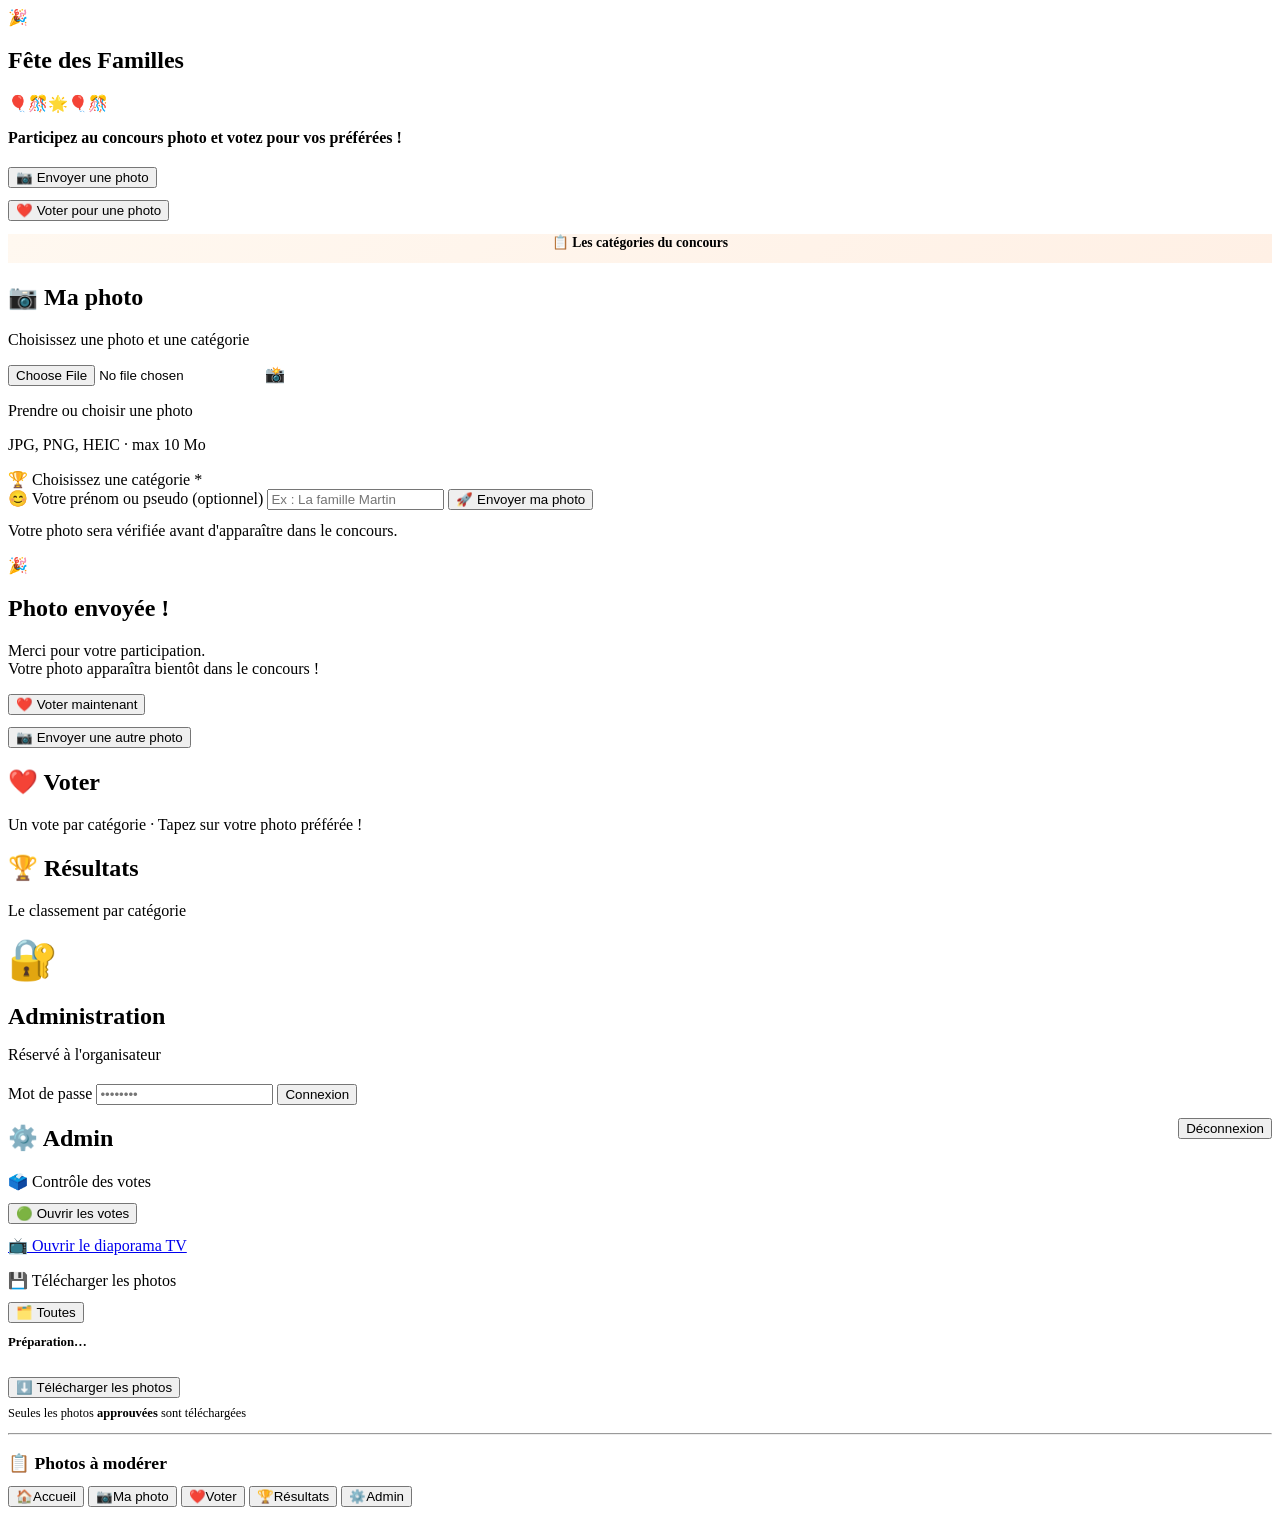
==== index.html @ cc70b384 "Add files via upload" ====
<!DOCTYPE html>
<html lang="fr">
<head>
  <meta charset="UTF-8">
  <meta name="viewport" content="width=device-width, initial-scale=1.0, maximum-scale=1.0">
  <meta name="theme-color" content="#E8452C">
  <meta name="apple-mobile-web-app-capable" content="yes">
  <title>Fête des Familles</title>
  <link rel="icon" href="data:image/svg+xml,<svg xmlns='http://www.w3.org/2000/svg' viewBox='0 0 100 100'><text y='.9em' font-size='90'>🎉</text></svg>">
  <link rel="stylesheet" href="css/style.css">
</head>
<body>
<div id="app">

  <!-- ══ ACCUEIL ══════════════════════════════ -->
  <section id="screen-home" class="screen active">
    <div class="event-header">
      <span class="event-logo-emoji" data-event-emoji>🎉</span>
      <h1 class="event-title" data-event-name>Fête des Familles</h1>
      <p class="event-subtitle" data-event-subtitle></p>
      <span class="confetti-row" aria-hidden="true">🎈🎊🌟🎈🎊</span>
    </div>

    <div class="card text-center">
      <p style="font-size:1rem;font-weight:600;color:var(--texte-doux);margin-bottom:1.25rem">
        Participez au concours photo et votez pour vos préférées !
      </p>
      <button class="btn btn-primary btn-icon" onclick="goToUpload()">
        <span class="btn-emoji">📷</span> Envoyer une photo
      </button>
      <div style="height:.75rem"></div>
      <button class="btn btn-secondary btn-icon" onclick="goToVote()">
        <span class="btn-emoji">❤️</span> Voter pour une photo
      </button>
    </div>

    <div class="card" style="background:linear-gradient(135deg,#fff8f0,#fff0e5)">
      <p style="font-size:.85rem;color:var(--texte-doux);font-weight:600;margin-bottom:.75rem;text-align:center">
        📋 Les catégories du concours
      </p>
      <div id="homeCategories" style="display:flex;flex-wrap:wrap;justify-content:center"></div>
    </div>
  </section>


  <!-- ══ ENVOI PHOTO ══════════════════════════ -->
  <section id="screen-upload" class="screen">
    <h2 class="section-title">📷 Ma photo</h2>
    <p class="section-sub">Choisissez une photo et une catégorie</p>

    <div class="upload-zone" id="uploadZone">
      <input type="file" id="photoInput" accept="image/*" capture="environment">
      <span class="upload-icon">📸</span>
      <p class="upload-title">Prendre ou choisir une photo</p>
      <p class="upload-hint">JPG, PNG, HEIC · max 10 Mo</p>
    </div>

    <div id="photoPreview"></div>

    <label class="input-label">🏆 Choisissez une catégorie *</label>
    <div class="categories-grid" id="categoriesGrid"></div>

    <label class="input-label" for="pseudoInput">😊 Votre prénom ou pseudo (optionnel)</label>
    <input type="text" id="pseudoInput" class="input-field"
           placeholder="Ex : La famille Martin" maxlength="30" autocomplete="off">

    <button class="btn btn-primary btn-icon" id="sendPhotoBtn">
      <span class="btn-emoji">🚀</span> Envoyer ma photo
    </button>
    <p class="text-doux text-center" style="margin-top:.75rem">
      Votre photo sera vérifiée avant d'apparaître dans le concours.
    </p>
  </section>


  <!-- ══ SUCCÈS ════════════════════════════════ -->
  <section id="screen-success" class="screen">
    <div class="success-wrapper">
      <div class="success-emoji">🎉</div>
      <h2 class="success-title">Photo envoyée !</h2>
      <p class="success-text">
        Merci pour votre participation.<br>
        Votre photo apparaîtra bientôt dans le concours !
      </p>
      <button class="btn btn-primary btn-icon" onclick="navigateTo('screen-vote')">
        <span class="btn-emoji">❤️</span> Voter maintenant
      </button>
      <div style="height:.75rem"></div>
      <button class="btn btn-secondary btn-icon" onclick="goToUpload()">
        <span class="btn-emoji">📷</span> Envoyer une autre photo
      </button>
    </div>
  </section>


  <!-- ══ VOTE ══════════════════════════════════ -->
  <section id="screen-vote" class="screen">
    <h2 class="section-title">❤️ Voter</h2>
    <p class="section-sub">Un vote par catégorie · Tapez sur votre photo préférée !</p>
    <div class="tabs-row" id="voteTabs"></div>
    <div class="photos-grid" id="photosGrid">
      <div style="grid-column:1/-1"><div class="loader"><div class="spinner"></div></div></div>
    </div>
  </section>


  <!-- ══ RÉSULTATS ══════════════════════════════ -->
  <section id="screen-results" class="screen">
    <h2 class="section-title">🏆 Résultats</h2>
    <p class="section-sub">Le classement par catégorie</p>
    <div class="tabs-row" id="resultsTabs"></div>
    <div id="podiumContainer">
      <div class="loader"><div class="spinner"></div></div>
    </div>
  </section>


  <!-- ══ ADMIN ══════════════════════════════════ -->
  <section id="screen-admin" class="screen">

    <!-- Connexion -->
    <div id="adminLoginBox" class="login-box">
      <div style="font-size:2.5rem;margin-bottom:.5rem">🔐</div>
      <h2 class="section-title" style="margin-bottom:.25rem">Administration</h2>
      <p class="text-doux" style="margin-bottom:1.25rem">Réservé à l'organisateur</p>
      <label class="input-label" for="adminPasswordInput">Mot de passe</label>
      <input type="password" id="adminPasswordInput" class="input-field"
             placeholder="••••••••"
             onkeydown="if(event.key==='Enter') handleAdminLogin()">
      <button class="btn btn-primary" onclick="handleAdminLogin()">Connexion</button>
    </div>

    <!-- Panel (caché jusqu'à connexion) -->
    <div id="adminPanel" class="hidden">
      <div style="display:flex;align-items:center;justify-content:space-between;margin-bottom:1.25rem">
        <h2 class="section-title" style="margin-bottom:0">⚙️ Admin</h2>
        <button class="btn btn-ghost" onclick="logoutAdmin()" style="width:auto">Déconnexion</button>
      </div>

      <!-- Stats -->
      <div id="adminStats" class="admin-stats-grid"></div>

      <!-- Contrôle votes -->
      <div class="card">
        <p class="input-label" style="margin-bottom:.75rem">🗳️ Contrôle des votes</p>
        <button class="btn btn-success" id="voteToggleBtn" onclick="toggleVotes()">
          🟢 Ouvrir les votes
        </button>
        <div style="height:.75rem"></div>
        <a href="pages/slideshow.html" target="_blank" class="btn btn-secondary btn-icon">
          <span class="btn-emoji">📺</span> Ouvrir le diaporama TV
        </a>
      </div>

      <!-- Téléchargement photos -->
      <div class="card">
        <p class="input-label" style="margin-bottom:.75rem">💾 Télécharger les photos</p>

        <!-- Sélecteur catégorie -->
        <div style="display:flex;gap:.5rem;flex-wrap:wrap;margin-bottom:.75rem" id="downloadCatBtns">
          <button class="tab-btn active" data-dlcat="all" onclick="selectDownloadCat('all', this)">
            🗂️ Toutes
          </button>
          <!-- Les boutons par catégorie sont injectés par JS -->
        </div>

        <!-- Barre de progression (cachée par défaut) -->
        <div id="downloadProgress" class="hidden" style="margin-bottom:.75rem">
          <div style="display:flex;justify-content:space-between;font-size:.8rem;font-weight:700;color:var(--texte-doux);margin-bottom:.4rem">
            <span id="downloadProgressLabel">Préparation…</span>
            <span id="downloadProgressCount"></span>
          </div>
          <div style="background:var(--bordure);border-radius:50px;height:8px;overflow:hidden">
            <div id="downloadProgressBar"
                 style="height:100%;width:0%;background:linear-gradient(to right,var(--rouge),var(--orange));border-radius:50px;transition:width .3s ease"></div>
          </div>
        </div>

        <button class="btn btn-primary btn-icon" id="downloadBtn" onclick="downloadPhotos()">
          <span class="btn-emoji">⬇️</span> Télécharger les photos
        </button>
        <p class="text-doux text-center" style="margin-top:.5rem;font-size:.78rem">
          Seules les photos <strong>approuvées</strong> sont téléchargées
        </p>
      </div>

      <hr class="divider">

      <h3 style="font-family:var(--font-titre);font-size:1.1rem;font-weight:700;margin-bottom:.75rem">
        📋 Photos à modérer
      </h3>
      <div id="adminPhotoList"></div>
    </div>

  </section>

</div><!-- #app -->

<!-- Navigation basse -->
<nav class="bottom-nav" role="navigation" aria-label="Navigation">
  <button class="nav-item active" data-screen="screen-home"    onclick="navigateTo('screen-home')">
    <span class="nav-emoji">🏠</span><span class="nav-label">Accueil</span>
  </button>
  <button class="nav-item" data-screen="screen-upload"         onclick="navigateTo('screen-upload')">
    <span class="nav-emoji">📷</span><span class="nav-label">Ma photo</span>
  </button>
  <button class="nav-item" data-screen="screen-vote"           onclick="navigateTo('screen-vote')">
    <span class="nav-emoji">❤️</span><span class="nav-label">Voter</span>
  </button>
  <button class="nav-item" data-screen="screen-results"        onclick="navigateTo('screen-results')">
    <span class="nav-emoji">🏆</span><span class="nav-label">Résultats</span>
  </button>
  <button class="nav-item" data-screen="screen-admin"          onclick="navigateTo('screen-admin')">
    <span class="nav-emoji">⚙️</span><span class="nav-label">Admin</span>
  </button>
</nav>

<div id="toast" class="toast" role="alert" aria-live="polite"></div>

<!-- Scripts — ordre important -->
<script src="js/config.js"></script>
<script src="js/utils.js"></script>
<script src="js/api.js"></script>
<script src="js/upload.js"></script>
<script src="js/vote.js"></script>
<script src="js/results.js"></script>
<script src="js/admin.js"></script>
<script src="js/app.js"></script>
</body>
</html>
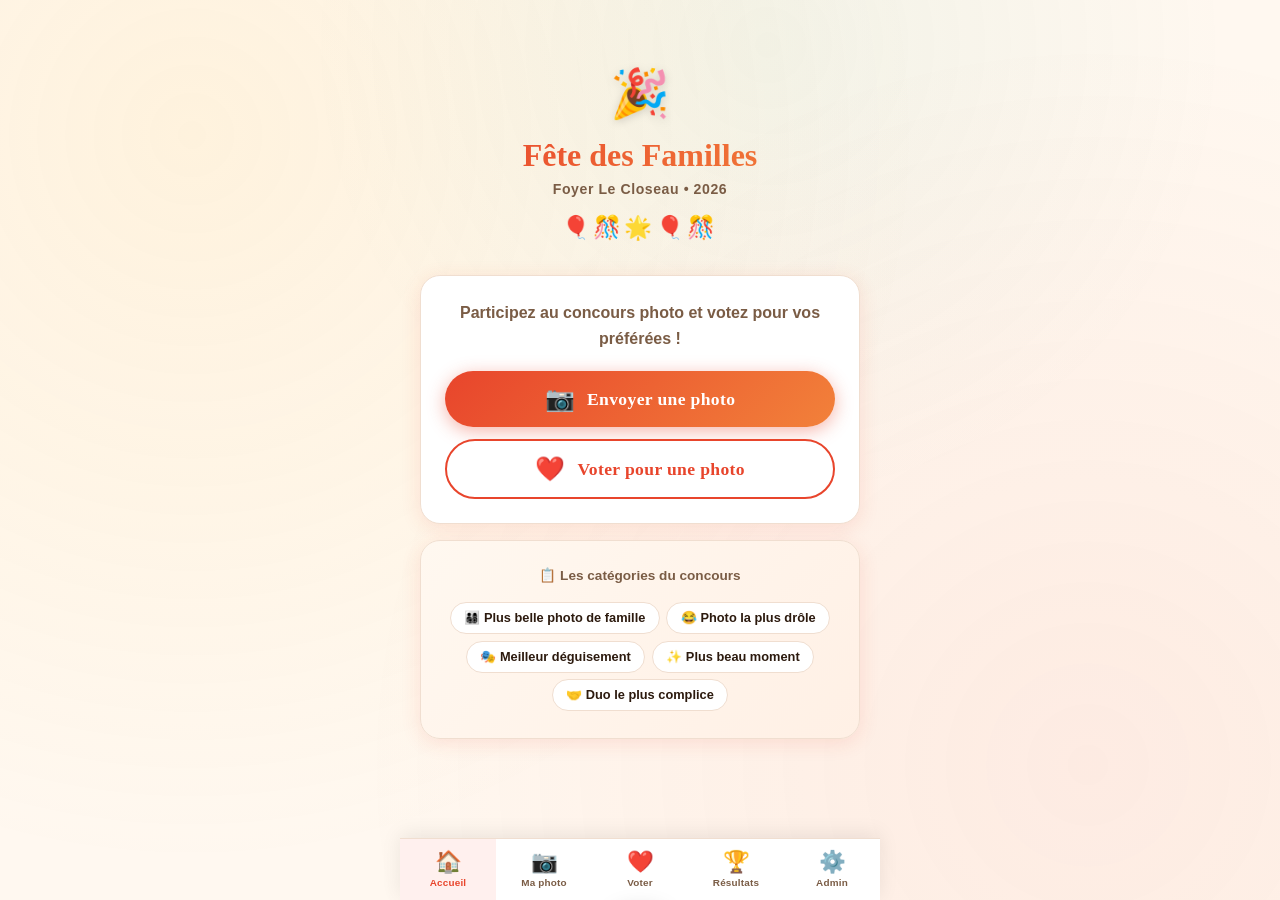
==== commit 58dab66e: "app photo" ====
--- a/index.html
+++ b/index.html
@@ -48,11 +48,22 @@
     <h2 class="section-title">📷 Ma photo</h2>
     <p class="section-sub">Choisissez une photo et une catégorie</p>
 
-    <div class="upload-zone" id="uploadZone">
-      <input type="file" id="photoInput" accept="image/*" capture="environment">
-      <span class="upload-icon">📸</span>
-      <p class="upload-title">Prendre ou choisir une photo</p>
-      <p class="upload-hint">JPG, PNG, HEIC · max 10 Mo</p>
+    <!-- Deux boutons distincts : appareil photo OU galerie -->
+    <div id="uploadZone" class="upload-choice">
+      <div class="upload-choice-btn" onclick="document.getElementById('photoInputCamera').click()">
+        <input type="file" id="photoInputCamera" accept="image/*" capture="environment"
+               style="display:none" onchange="handleFileInputChange(this)">
+        <span class="upload-choice-icon">📸</span>
+        <p class="upload-choice-label">Prendre une photo</p>
+        <p class="upload-choice-hint">Ouvrir l'appareil photo</p>
+      </div>
+      <div class="upload-choice-btn" onclick="document.getElementById('photoInputGallery').click()">
+        <input type="file" id="photoInputGallery" accept="image/*"
+               style="display:none" onchange="handleFileInputChange(this)">
+        <span class="upload-choice-icon">🖼️</span>
+        <p class="upload-choice-label">Depuis la galerie</p>
+        <p class="upload-choice-hint">Choisir une photo existante</p>
+      </div>
     </div>
 
     <div id="photoPreview"></div>
--- a/css/style.css
+++ b/css/style.css
@@ -0,0 +1,126 @@
+@import url('https://fonts.googleapis.com/css2?family=Baloo+2:wght@400;600;700;800&family=Nunito:wght@400;600;700&display=swap');
+:root{--rouge:#E8452C;--orange:#F2813A;--jaune:#F9C53B;--vert:#4CAF82;--fond:#FFF8F0;--fond-carte:#FFFFFF;--texte:#2C1A0E;--texte-doux:#7A5C45;--bordure:#F0DED0;--ombre:0 4px 20px rgba(232,69,44,.12);--ombre-forte:0 8px 32px rgba(232,69,44,.22);--rayon:20px;--pill:50px;--font-titre:'Baloo 2',cursive;--font-corps:'Nunito',sans-serif}
+*,*::before,*::after{box-sizing:border-box;margin:0;padding:0}
+html{-webkit-text-size-adjust:100%;scroll-behavior:smooth}
+body{font-family:var(--font-corps);background:var(--fond);color:var(--texte);min-height:100vh;overflow-x:hidden;line-height:1.6}
+body::before{content:'';position:fixed;inset:0;pointer-events:none;z-index:0;background:radial-gradient(circle at 15% 15%,rgba(249,197,59,.10) 0%,transparent 55%),radial-gradient(circle at 85% 85%,rgba(232,69,44,.07) 0%,transparent 55%),radial-gradient(circle at 60% 5%,rgba(76,175,130,.07) 0%,transparent 40%)}
+#app{position:relative;z-index:1;max-width:480px;margin:0 auto;min-height:100vh;padding-bottom:5rem}
+.screen{display:none;padding:1.5rem 1.25rem;animation:fadeIn .3s ease}
+.screen.active{display:block}
+@keyframes fadeIn{from{opacity:0;transform:translateY(10px)}to{opacity:1;transform:translateY(0)}}
+.hidden{display:none!important}.text-center{text-align:center}.text-doux{color:var(--texte-doux);font-size:.88rem}
+.event-header{text-align:center;padding:2rem 0 1.25rem}
+.event-logo-emoji{font-size:3rem;display:block;filter:drop-shadow(0 2px 4px rgba(0,0,0,.15))}
+.event-title{font-family:var(--font-titre);font-size:2rem;font-weight:800;background:linear-gradient(135deg,var(--rouge),var(--orange));-webkit-background-clip:text;-webkit-text-fill-color:transparent;background-clip:text;line-height:1.15;margin:.25rem 0}
+.event-subtitle{font-size:.88rem;color:var(--texte-doux);font-weight:600;letter-spacing:.04em}
+.confetti-row{font-size:1.4rem;letter-spacing:.2rem;margin:.6rem 0;display:block;animation:sway 4s ease-in-out infinite}
+@keyframes sway{0%,100%{transform:rotate(-1.5deg)}50%{transform:rotate(1.5deg)}}
+.section-title{font-family:var(--font-titre);font-size:1.5rem;font-weight:700;margin-bottom:.2rem}
+.section-sub{font-size:.88rem;color:var(--texte-doux);margin-bottom:1.25rem}
+.cat-badge{display:inline-block;background:white;border:1.5px solid var(--bordure);border-radius:50px;padding:.3rem .85rem;font-size:.8rem;font-weight:700;margin:.2rem}
+.card{background:var(--fond-carte);border-radius:var(--rayon);padding:1.5rem;box-shadow:var(--ombre);margin-bottom:1rem;border:1.5px solid var(--bordure)}
+.btn{display:block;width:100%;padding:1rem 1.5rem;border:none;border-radius:var(--pill);font-family:var(--font-titre);font-size:1.1rem;font-weight:700;cursor:pointer;text-align:center;text-decoration:none;transition:transform .15s,filter .15s,box-shadow .15s;-webkit-tap-highlight-color:transparent;letter-spacing:.02em}
+.btn:active{transform:scale(.97)}
+.btn-primary{background:linear-gradient(135deg,var(--rouge),var(--orange));color:white;box-shadow:0 4px 18px rgba(232,69,44,.4)}
+.btn-primary:hover{filter:brightness(1.05)}
+.btn-secondary{background:var(--fond-carte);color:var(--rouge);border:2px solid var(--rouge)}
+.btn-secondary:hover{background:#fff0ee}
+.btn-success{background:linear-gradient(135deg,var(--vert),#2e9e65);color:white;box-shadow:0 4px 18px rgba(76,175,130,.4)}
+.btn-ghost{background:transparent;color:var(--texte-doux);font-size:.88rem;font-family:var(--font-corps);padding:.5rem}
+.btn-icon{display:flex;align-items:center;justify-content:center;gap:.75rem}
+.btn-emoji{font-size:1.5rem;line-height:1}
+hr.divider{border:none;border-top:1.5px solid var(--bordure);margin:1.25rem 0}
+.upload-choice{display:grid;grid-template-columns:1fr 1fr;gap:.75rem;margin-bottom:1.25rem}
+.upload-choice-btn{border:2.5px dashed var(--orange);border-radius:var(--rayon);padding:1.5rem .75rem;text-align:center;background:linear-gradient(135deg,#fff8f0,#fff3e5);cursor:pointer;transition:background .2s,border-color .2s,transform .15s;-webkit-tap-highlight-color:transparent}
+.upload-choice-btn:hover{background:#ffeedd;border-color:var(--rouge)}
+.upload-choice-btn:active{transform:scale(.97)}
+.upload-choice-icon{font-size:2.5rem;display:block;margin-bottom:.4rem}
+.upload-choice-label{font-family:var(--font-titre);font-size:1rem;font-weight:700;line-height:1.2}
+.upload-choice-hint{font-size:.75rem;color:var(--texte-doux);margin-top:.2rem}
+.photo-preview{border-radius:var(--rayon);overflow:hidden;position:relative;margin-bottom:1.25rem;box-shadow:var(--ombre)}
+.photo-preview img{width:100%;max-height:280px;object-fit:cover;display:block}
+.preview-remove{position:absolute;top:.75rem;right:.75rem;background:rgba(0,0,0,.55);color:white;border:none;border-radius:50%;width:36px;height:36px;font-size:1.1rem;cursor:pointer;display:flex;align-items:center;justify-content:center}
+.categories-grid{display:grid;grid-template-columns:1fr 1fr;gap:.75rem;margin-bottom:1.25rem}
+.category-btn{background:var(--fond-carte);border:2.5px solid var(--bordure);border-radius:var(--rayon);padding:1rem .75rem;text-align:center;cursor:pointer;font-family:var(--font-corps);transition:all .2s;-webkit-tap-highlight-color:transparent}
+.category-btn.selected{border-color:var(--orange);background:linear-gradient(135deg,#fff3e5,#ffe8d5);box-shadow:0 0 0 3px rgba(242,129,58,.25)}
+.category-btn:active{transform:scale(.96)}
+.cat-emoji{font-size:1.9rem;display:block;margin-bottom:.3rem}
+.cat-label{font-size:.78rem;font-weight:700;line-height:1.25}
+.input-label{display:block;font-size:.85rem;font-weight:700;color:var(--texte-doux);margin-bottom:.4rem;padding-left:.5rem}
+.input-field{width:100%;padding:.85rem 1.1rem;border:2px solid var(--bordure);border-radius:var(--pill);font-family:var(--font-corps);font-size:1rem;color:var(--texte);background:var(--fond-carte);outline:none;transition:border-color .2s,box-shadow .2s;margin-bottom:1rem}
+.input-field:focus{border-color:var(--orange);box-shadow:0 0 0 3px rgba(242,129,58,.18)}
+.tabs-row{display:flex;gap:.5rem;overflow-x:auto;padding-bottom:.5rem;margin-bottom:1.25rem;scrollbar-width:thin;scrollbar-color:var(--orange) var(--bordure);cursor:grab}
+.tabs-row:active{cursor:grabbing}
+.tabs-row::-webkit-scrollbar{height:4px}
+.tabs-row::-webkit-scrollbar-track{background:var(--bordure);border-radius:4px}
+.tabs-row::-webkit-scrollbar-thumb{background:var(--orange);border-radius:4px}
+.tab-btn{flex-shrink:0;background:var(--fond-carte);border:2px solid var(--bordure);border-radius:var(--pill);padding:.5rem 1rem;font-family:var(--font-corps);font-size:.82rem;font-weight:700;cursor:pointer;white-space:nowrap;color:var(--texte);transition:all .2s;-webkit-tap-highlight-color:transparent}
+.tab-btn.active{background:linear-gradient(135deg,var(--rouge),var(--orange));color:white;border-color:transparent;box-shadow:0 3px 12px rgba(232,69,44,.35)}
+.photos-grid{display:grid;grid-template-columns:1fr 1fr;gap:.75rem;margin-bottom:1.25rem}
+.photo-card{border-radius:var(--rayon);overflow:hidden;background:var(--fond-carte);box-shadow:var(--ombre);border:2px solid var(--bordure);cursor:pointer;transition:transform .2s,box-shadow .2s;-webkit-tap-highlight-color:transparent}
+.photo-card:active{transform:scale(.97)}
+.photo-card.voted{border-color:var(--jaune);box-shadow:0 0 0 3px rgba(249,197,59,.5),var(--ombre)}
+.photo-card img{width:100%;aspect-ratio:4/3;object-fit:cover;display:block}
+.photo-card-footer{padding:.55rem .75rem;display:flex;align-items:center;justify-content:space-between}
+.photo-name{font-size:.78rem;font-weight:700;white-space:nowrap;overflow:hidden;text-overflow:ellipsis;max-width:70%}
+.vote-heart{font-size:1.2rem;transition:transform .2s}
+.photo-card.voted .vote-heart{transform:scale(1.3)}
+.vote-count{padding:0 .75rem .4rem;font-size:.7rem;color:var(--texte-doux);font-weight:600}
+.empty-block{text-align:center;padding:3rem 1rem;color:var(--texte-doux)}
+.empty-icon{font-size:3rem;margin-bottom:.5rem}
+.empty-title{font-family:var(--font-titre);font-size:1.1rem;font-weight:700;color:var(--texte)}
+.empty-sub{font-size:.85rem;margin-top:.3rem}
+.podium{display:flex;align-items:flex-end;justify-content:center;gap:.75rem;margin:1.5rem 0}
+.podium-place{flex:1;text-align:center}
+.podium-medal{font-size:1.8rem;margin-bottom:.2rem}
+.podium-img-wrap{border-radius:var(--rayon);overflow:hidden;box-shadow:var(--ombre-forte);border:3px solid transparent;margin-bottom:.4rem}
+.podium-place.first .podium-img-wrap{border-color:var(--jaune)}
+.podium-place.second .podium-img-wrap{border-color:#c0c0c0}
+.podium-place.third .podium-img-wrap{border-color:#cd7f32}
+.podium-img-wrap img{width:100%;aspect-ratio:1;object-fit:cover;display:block}
+.podium-name{font-size:.75rem;font-weight:700}
+.podium-votes{font-size:.7rem;color:var(--texte-doux)}
+.podium-bar{border-radius:6px 6px 0 0;margin-top:.4rem}
+.podium-place.first .podium-bar{height:60px;background:linear-gradient(to top,var(--jaune),#fdd835)}
+.podium-place.second .podium-bar{height:44px;background:linear-gradient(to top,#c0c0c0,#e0e0e0)}
+.podium-place.third .podium-bar{height:30px;background:linear-gradient(to top,#cd7f32,#e6a048)}
+.admin-stats-grid{display:grid;grid-template-columns:1fr 1fr;gap:.75rem;margin-bottom:1.25rem}
+.admin-stat{background:var(--fond-carte);border-radius:var(--rayon);padding:1.25rem 1rem;text-align:center;border:1.5px solid var(--bordure);box-shadow:var(--ombre)}
+.admin-stat-num{font-family:var(--font-titre);font-size:2rem;font-weight:800;background:linear-gradient(135deg,var(--rouge),var(--orange));-webkit-background-clip:text;-webkit-text-fill-color:transparent;background-clip:text}
+.admin-stat-label{font-size:.78rem;color:var(--texte-doux);font-weight:600}
+.admin-photo-item{display:flex;gap:.75rem;align-items:center;background:var(--fond-carte);border-radius:var(--rayon);padding:.75rem;margin-bottom:.75rem;box-shadow:var(--ombre);border:1.5px solid var(--bordure)}
+.admin-photo-item img{width:72px;height:72px;object-fit:cover;border-radius:12px;flex-shrink:0}
+.admin-photo-info{flex:1;min-width:0}
+.admin-photo-name{font-weight:700;font-size:.9rem;white-space:nowrap;overflow:hidden;text-overflow:ellipsis}
+.admin-photo-cat{font-size:.75rem;color:var(--texte-doux);font-weight:600;margin-top:.1rem}
+.status-badge{display:inline-block;padding:.2rem .6rem;border-radius:20px;font-size:.7rem;font-weight:700;margin-top:.3rem}
+.status-pending{background:#fff3cd;color:#856404}
+.status-approved{background:#d1fae5;color:#065f46}
+.status-rejected{background:#fee2e2;color:#991b1b}
+.admin-actions{display:flex;gap:.4rem;flex-shrink:0}
+.admin-btn{width:38px;height:38px;border-radius:50%;border:none;cursor:pointer;font-size:1rem;display:flex;align-items:center;justify-content:center;-webkit-tap-highlight-color:transparent;transition:transform .15s}
+.admin-btn:active{transform:scale(.9)}
+.admin-btn-ok{background:#d1fae5}
+.admin-btn-del{background:#fff3cd}
+.admin-btn-trash{background:#fee2e2}
+.login-box{max-width:340px;margin:3rem auto;padding:2rem 1.5rem;background:var(--fond-carte);border-radius:var(--rayon);box-shadow:var(--ombre-forte);border:1.5px solid var(--bordure);text-align:center}
+.toast{position:fixed;bottom:5.5rem;left:50%;transform:translateX(-50%) translateY(120px);background:var(--texte);color:white;padding:.8rem 1.5rem;border-radius:var(--pill);font-size:.9rem;font-weight:600;box-shadow:0 8px 24px rgba(0,0,0,.25);z-index:1000;white-space:nowrap;max-width:90vw;text-align:center;transition:transform .35s cubic-bezier(.34,1.56,.64,1)}
+.toast.show{transform:translateX(-50%) translateY(0)}
+.toast.success{background:linear-gradient(135deg,var(--vert),#2e9e65)}
+.toast.error{background:linear-gradient(135deg,var(--rouge),#c0392b)}
+.loader{display:flex;flex-direction:column;align-items:center;justify-content:center;gap:1rem;padding:3rem 1rem}
+.spinner{width:44px;height:44px;border:4px solid var(--bordure);border-top-color:var(--orange);border-radius:50%;animation:spin .7s linear infinite}
+@keyframes spin{to{transform:rotate(360deg)}}
+.loader-text{color:var(--texte-doux);font-size:.9rem;font-weight:600}
+.success-wrapper{display:flex;flex-direction:column;align-items:center;justify-content:center;text-align:center;min-height:65vh;padding:2rem 1.5rem}
+.success-emoji{font-size:5rem;margin-bottom:.75rem;animation:popIn .5s cubic-bezier(.34,1.56,.64,1)}
+@keyframes popIn{from{transform:scale(.4);opacity:0}to{transform:scale(1);opacity:1}}
+.success-title{font-family:var(--font-titre);font-size:1.9rem;font-weight:800;margin-bottom:.4rem}
+.success-text{color:var(--texte-doux);margin-bottom:2rem}
+.bottom-nav{position:fixed;bottom:0;left:50%;transform:translateX(-50%);width:100%;max-width:480px;background:white;border-top:1.5px solid var(--bordure);display:flex;box-shadow:0 -4px 20px rgba(0,0,0,.08);z-index:100}
+.nav-item{flex:1;display:flex;flex-direction:column;align-items:center;padding:.65rem 0 .75rem;cursor:pointer;border:none;background:transparent;-webkit-tap-highlight-color:transparent;transition:background .15s}
+.nav-item.active{background:#fff0ee}
+.nav-emoji{font-size:1.35rem}
+.nav-label{font-family:var(--font-corps);font-size:.62rem;font-weight:700;color:var(--texte-doux);letter-spacing:.02em;margin-top:.1rem}
+.nav-item.active .nav-label{color:var(--rouge)}
+@media(max-width:360px){.event-title{font-size:1.7rem}.categories-grid{gap:.5rem}.cat-label{font-size:.72rem}}
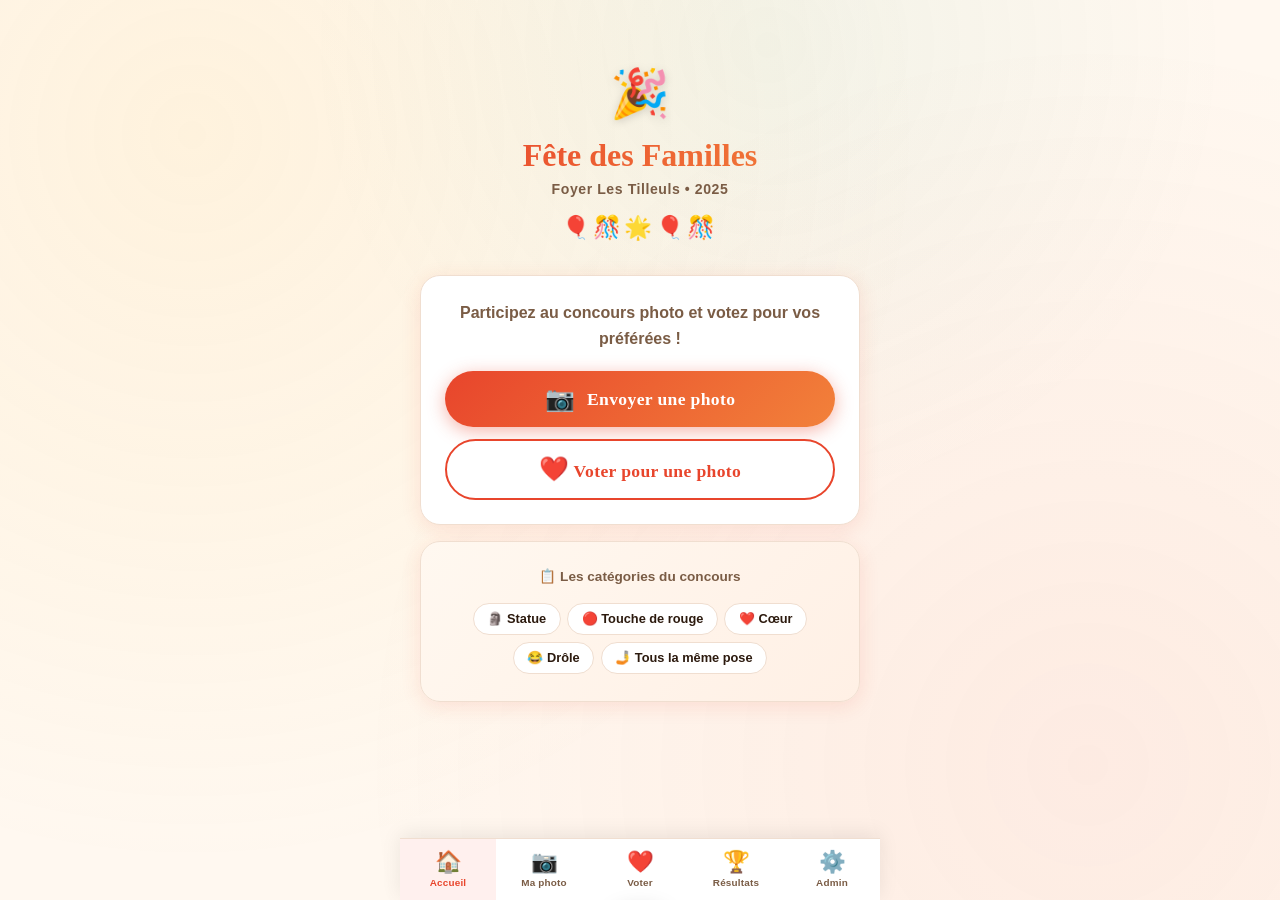
==== commit 95b5fd99: "app photo" ====
--- a/index.html
+++ b/index.html
@@ -29,7 +29,7 @@
         <span class="btn-emoji">📷</span> Envoyer une photo
       </button>
       <div style="height:.75rem"></div>
-      <button class="btn btn-secondary btn-icon" onclick="goToVote()">
+      <button class="btn btn-secondary btn-icon" id="btnVoterAccueil" onclick="goToVote()">
         <span class="btn-emoji">❤️</span> Voter pour une photo
       </button>
     </div>
@@ -45,8 +45,8 @@
 
   <!-- ══ ENVOI PHOTO ══════════════════════════ -->
   <section id="screen-upload" class="screen">
-    <h2 class="section-title">📷 Ma photo</h2>
-    <p class="section-sub">Choisissez une photo et une catégorie</p>
+    <h2 class="section-title" id="uploadScreenTitle">📷 Ma photo</h2>
+    <p class="section-sub" id="uploadScreenSub">Choisissez une photo et une catégorie</p>
 
     <!-- Deux boutons distincts : appareil photo OU galerie -->
     <div id="uploadZone" class="upload-choice">
@@ -68,7 +68,7 @@
 
     <div id="photoPreview"></div>
 
-    <label class="input-label">🏆 Choisissez une catégorie *</label>
+    <label class="input-label" id="categoryLabel">🏆 Choisissez une catégorie *</label>
     <div class="categories-grid" id="categoriesGrid"></div>
 
     <label class="input-label" for="pseudoInput">😊 Votre prénom ou pseudo (optionnel)</label>
@@ -215,10 +215,10 @@
   <button class="nav-item" data-screen="screen-upload"         onclick="navigateTo('screen-upload')">
     <span class="nav-emoji">📷</span><span class="nav-label">Ma photo</span>
   </button>
-  <button class="nav-item" data-screen="screen-vote"           onclick="navigateTo('screen-vote')">
+  <button class="nav-item nav-vote" data-screen="screen-vote" onclick="navigateTo('screen-vote')">
     <span class="nav-emoji">❤️</span><span class="nav-label">Voter</span>
   </button>
-  <button class="nav-item" data-screen="screen-results"        onclick="navigateTo('screen-results')">
+  <button class="nav-item nav-results" data-screen="screen-results" onclick="navigateTo('screen-results')">
     <span class="nav-emoji">🏆</span><span class="nav-label">Résultats</span>
   </button>
   <button class="nav-item" data-screen="screen-admin"          onclick="navigateTo('screen-admin')">
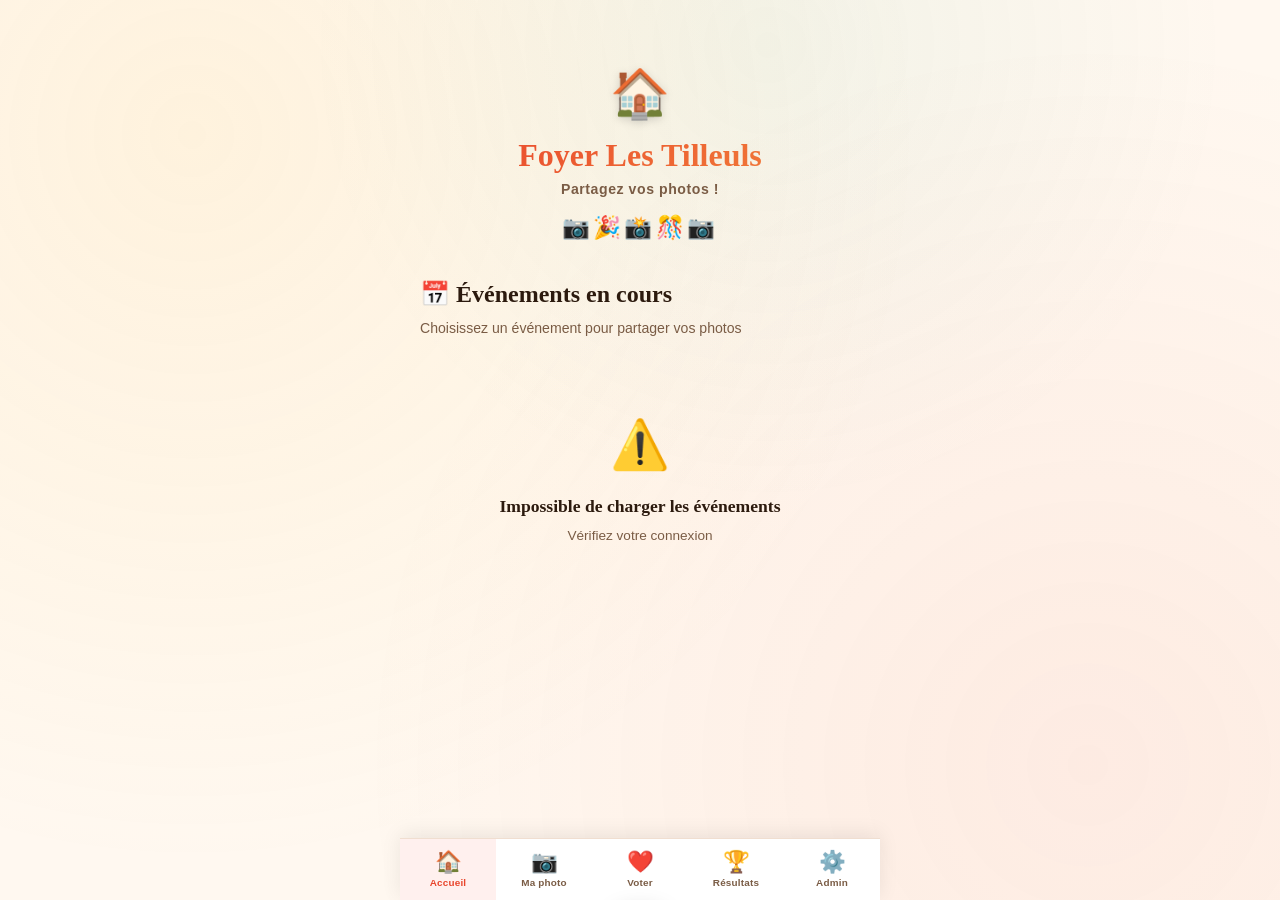
==== commit da3fb616: "app photo" ====
--- a/index.html
+++ b/index.html
@@ -5,50 +5,43 @@
   <meta name="viewport" content="width=device-width, initial-scale=1.0, maximum-scale=1.0">
   <meta name="theme-color" content="#E8452C">
   <meta name="apple-mobile-web-app-capable" content="yes">
-  <title>Fête des Familles</title>
-  <link rel="icon" href="data:image/svg+xml,<svg xmlns='http://www.w3.org/2000/svg' viewBox='0 0 100 100'><text y='.9em' font-size='90'>🎉</text></svg>">
+  <title>Photos</title>
+  <link rel="icon" href="data:image/svg+xml,<svg xmlns='http://www.w3.org/2000/svg' viewBox='0 0 100 100'><text y='.9em' font-size='90'>📷</text></svg>">
   <link rel="stylesheet" href="css/style.css">
 </head>
 <body>
 <div id="app">
 
-  <!-- ══ ACCUEIL ══════════════════════════════ -->
+  <!-- ══ ACCUEIL — Liste des événements ════════ -->
   <section id="screen-home" class="screen active">
     <div class="event-header">
-      <span class="event-logo-emoji" data-event-emoji>🎉</span>
-      <h1 class="event-title" data-event-name>Fête des Familles</h1>
-      <p class="event-subtitle" data-event-subtitle></p>
-      <span class="confetti-row" aria-hidden="true">🎈🎊🌟🎈🎊</span>
-    </div>
-
-    <div class="card text-center">
-      <p style="font-size:1rem;font-weight:600;color:var(--texte-doux);margin-bottom:1.25rem">
-        Participez au concours photo et votez pour vos préférées !
-      </p>
-      <button class="btn btn-primary btn-icon" onclick="goToUpload()">
-        <span class="btn-emoji">📷</span> Envoyer une photo
-      </button>
-      <div style="height:.75rem"></div>
-      <button class="btn btn-secondary btn-icon" id="btnVoterAccueil" onclick="goToVote()">
-        <span class="btn-emoji">❤️</span> Voter pour une photo
-      </button>
-    </div>
-
-    <div class="card" style="background:linear-gradient(135deg,#fff8f0,#fff0e5)">
-      <p style="font-size:.85rem;color:var(--texte-doux);font-weight:600;margin-bottom:.75rem;text-align:center">
-        📋 Les catégories du concours
-      </p>
-      <div id="homeCategories" style="display:flex;flex-wrap:wrap;justify-content:center"></div>
-    </div>
-  </section>
-
-
-  <!-- ══ ENVOI PHOTO ══════════════════════════ -->
+      <span class="event-logo-emoji" data-app-emoji>🏠</span>
+      <h1 class="event-title" data-app-name>Foyer Les Tilleuls</h1>
+      <p class="event-subtitle">Partagez vos photos !</p>
+      <span class="confetti-row" aria-hidden="true">📷🎉📸🎊📷</span>
+    </div>
+
+    <h2 class="section-title">📅 Événements en cours</h2>
+    <p class="section-sub">Choisissez un événement pour partager vos photos</p>
+
+    <div id="eventsList">
+      <div class="loader"><div class="spinner"></div></div>
+    </div>
+  </section>
+
+
+  <!-- ══ ENVOI PHOTO ═══════════════════════════ -->
   <section id="screen-upload" class="screen">
+
+    <!-- Bouton retour -->
+    <button class="btn btn-ghost" onclick="goToHome()" style="width:auto;margin-bottom:.5rem">
+      ← Retour aux événements
+    </button>
+
     <h2 class="section-title" id="uploadScreenTitle">📷 Ma photo</h2>
     <p class="section-sub" id="uploadScreenSub">Choisissez une photo et une catégorie</p>
 
-    <!-- Deux boutons distincts : appareil photo OU galerie -->
+    <!-- Deux boutons : appareil photo + galerie -->
     <div id="uploadZone" class="upload-choice">
       <div class="upload-choice-btn" onclick="document.getElementById('photoInputCamera').click()">
         <input type="file" id="photoInputCamera" accept="image/*" capture="environment"
@@ -68,8 +61,11 @@
 
     <div id="photoPreview"></div>
 
-    <label class="input-label" id="categoryLabel">🏆 Choisissez une catégorie *</label>
-    <div class="categories-grid" id="categoriesGrid"></div>
+    <!-- Section catégorie (visible uniquement en mode concours) -->
+    <div id="catSection">
+      <label class="input-label" id="categoryLabel">🏆 Choisissez une catégorie *</label>
+      <div class="categories-grid" id="categoriesGrid"></div>
+    </div>
 
     <label class="input-label" for="pseudoInput">😊 Votre prénom ou pseudo (optionnel)</label>
     <input type="text" id="pseudoInput" class="input-field"
@@ -79,7 +75,7 @@
       <span class="btn-emoji">🚀</span> Envoyer ma photo
     </button>
     <p class="text-doux text-center" style="margin-top:.75rem">
-      Votre photo sera vérifiée avant d'apparaître dans le concours.
+      Votre photo sera vérifiée avant d'apparaître.
     </p>
   </section>
 
@@ -89,12 +85,9 @@
     <div class="success-wrapper">
       <div class="success-emoji">🎉</div>
       <h2 class="success-title">Photo envoyée !</h2>
-      <p class="success-text">
-        Merci pour votre participation.<br>
-        Votre photo apparaîtra bientôt dans le concours !
-      </p>
-      <button class="btn btn-primary btn-icon" onclick="navigateTo('screen-vote')">
-        <span class="btn-emoji">❤️</span> Voter maintenant
+      <p class="success-text">Merci pour votre participation !<br>Votre photo apparaîtra bientôt.</p>
+      <button class="btn btn-primary btn-icon" onclick="goToHome()">
+        <span class="btn-emoji">🏠</span> Retour aux événements
       </button>
       <div style="height:.75rem"></div>
       <button class="btn btn-secondary btn-icon" onclick="goToUpload()">
@@ -106,6 +99,7 @@
 
   <!-- ══ VOTE ══════════════════════════════════ -->
   <section id="screen-vote" class="screen">
+    <button class="btn btn-ghost" onclick="goToHome()" style="width:auto;margin-bottom:.5rem">← Retour</button>
     <h2 class="section-title">❤️ Voter</h2>
     <p class="section-sub">Un vote par catégorie · Tapez sur votre photo préférée !</p>
     <div class="tabs-row" id="voteTabs"></div>
@@ -115,14 +109,13 @@
   </section>
 
 
-  <!-- ══ RÉSULTATS ══════════════════════════════ -->
+  <!-- ══ RÉSULTATS ═════════════════════════════ -->
   <section id="screen-results" class="screen">
+    <button class="btn btn-ghost" onclick="goToHome()" style="width:auto;margin-bottom:.5rem">← Retour</button>
     <h2 class="section-title">🏆 Résultats</h2>
     <p class="section-sub">Le classement par catégorie</p>
     <div class="tabs-row" id="resultsTabs"></div>
-    <div id="podiumContainer">
-      <div class="loader"><div class="spinner"></div></div>
-    </div>
+    <div id="podiumContainer"><div class="loader"><div class="spinner"></div></div></div>
   </section>
 
 
@@ -136,86 +129,106 @@
       <p class="text-doux" style="margin-bottom:1.25rem">Réservé à l'organisateur</p>
       <label class="input-label" for="adminPasswordInput">Mot de passe</label>
       <input type="password" id="adminPasswordInput" class="input-field"
-             placeholder="••••••••"
-             onkeydown="if(event.key==='Enter') handleAdminLogin()">
+             placeholder="••••••••" onkeydown="if(event.key==='Enter') handleAdminLogin()">
       <button class="btn btn-primary" onclick="handleAdminLogin()">Connexion</button>
     </div>
 
-    <!-- Panel (caché jusqu'à connexion) -->
+    <!-- Panel admin -->
     <div id="adminPanel" class="hidden">
+
       <div style="display:flex;align-items:center;justify-content:space-between;margin-bottom:1.25rem">
         <h2 class="section-title" style="margin-bottom:0">⚙️ Admin</h2>
         <button class="btn btn-ghost" onclick="logoutAdmin()" style="width:auto">Déconnexion</button>
       </div>
 
-      <!-- Stats -->
-      <div id="adminStats" class="admin-stats-grid"></div>
-
-      <!-- Contrôle votes -->
+      <!-- Créer un événement -->
       <div class="card">
-        <p class="input-label" style="margin-bottom:.75rem">🗳️ Contrôle des votes</p>
-        <button class="btn btn-success" id="voteToggleBtn" onclick="toggleVotes()">
-          🟢 Ouvrir les votes
+        <p class="input-label" style="margin-bottom:.75rem">📅 Gérer les événements</p>
+        <button class="btn btn-success btn-icon" onclick="showCreateEventForm()">
+          <span class="btn-emoji">➕</span> Créer un événement
         </button>
-        <div style="height:.75rem"></div>
-        <a href="pages/slideshow.html" target="_blank" class="btn btn-secondary btn-icon">
-          <span class="btn-emoji">📺</span> Ouvrir le diaporama TV
-        </a>
-      </div>
-
-      <!-- Téléchargement photos -->
-      <div class="card">
-        <p class="input-label" style="margin-bottom:.75rem">💾 Télécharger les photos</p>
-
-        <!-- Sélecteur catégorie -->
-        <div style="display:flex;gap:.5rem;flex-wrap:wrap;margin-bottom:.75rem" id="downloadCatBtns">
-          <button class="tab-btn active" data-dlcat="all" onclick="selectDownloadCat('all', this)">
-            🗂️ Toutes
+
+        <!-- Formulaire de création -->
+        <div id="createEventForm" class="hidden" style="margin-top:1rem">
+          <hr class="divider">
+          <label class="input-label">Nom de l'événement *</label>
+          <input type="text" id="newEventName" class="input-field" placeholder="Ex : Tournoi de foot Closeau">
+
+          <label class="input-label">Emoji</label>
+          <input type="text" id="newEventEmoji" class="input-field" placeholder="⚽" maxlength="4" style="font-size:1.5rem">
+
+          <label class="input-label">Date (optionnel)</label>
+          <input type="text" id="newEventDate" class="input-field" placeholder="Ex : 14 juin 2025">
+
+          <label class="input-label">Type</label>
+          <select id="newEventMode" class="input-field" style="border-radius:var(--rayon);padding:.85rem 1.1rem">
+            <option value="collecte">📷 Collecte de photos (sans vote)</option>
+            <option value="concours">🏆 Concours photo avec vote</option>
+          </select>
+
+          <button class="btn btn-primary" onclick="createEvent()">✅ Créer l'événement</button>
+        </div>
+      </div>
+
+      <!-- Liste des événements -->
+      <div id="adminEventsList" style="margin-bottom:1rem"></div>
+
+      <!-- Panel de gestion d'un événement (caché jusqu'à sélection) -->
+      <div id="adminEventPanel" class="hidden">
+        <hr class="divider">
+        <h3 style="font-family:var(--font-titre);font-size:1.2rem;font-weight:700;margin-bottom:1rem"
+            id="adminEventPanelTitle"></h3>
+
+        <!-- Stats -->
+        <div id="adminStats" class="admin-stats-grid"></div>
+
+        <!-- Votes (mode concours uniquement) -->
+        <div id="adminVoteSection" class="card" style="margin-bottom:1rem">
+          <p class="input-label" style="margin-bottom:.75rem">🗳️ Contrôle des votes</p>
+          <button class="btn btn-success" id="voteToggleBtn" onclick="toggleVotes()">🟢 Ouvrir les votes</button>
+          <div style="height:.75rem"></div>
+          <a href="pages/slideshow.html" target="_blank" class="btn btn-secondary btn-icon">
+            <span class="btn-emoji">📺</span> Ouvrir le diaporama TV
+          </a>
+        </div>
+
+        <!-- Téléchargement -->
+        <div class="card">
+          <p class="input-label" style="margin-bottom:.75rem">💾 Télécharger les photos</p>
+          <div style="display:flex;gap:.5rem;flex-wrap:wrap;margin-bottom:.75rem" id="downloadCatBtns"></div>
+          <div id="downloadProgress" class="hidden" style="margin-bottom:.75rem">
+            <div style="display:flex;justify-content:space-between;font-size:.8rem;font-weight:700;color:var(--texte-doux);margin-bottom:.4rem">
+              <span id="downloadProgressLabel">Préparation…</span>
+              <span id="downloadProgressCount"></span>
+            </div>
+            <div style="background:var(--bordure);border-radius:50px;height:8px;overflow:hidden">
+              <div id="downloadProgressBar" style="height:100%;width:0%;background:linear-gradient(to right,var(--rouge),var(--orange));border-radius:50px;transition:width .3s ease"></div>
+            </div>
+          </div>
+          <button class="btn btn-primary btn-icon" id="downloadBtn" onclick="downloadPhotos()">
+            <span class="btn-emoji">⬇️</span> Télécharger les photos approuvées
           </button>
-          <!-- Les boutons par catégorie sont injectés par JS -->
         </div>
 
-        <!-- Barre de progression (cachée par défaut) -->
-        <div id="downloadProgress" class="hidden" style="margin-bottom:.75rem">
-          <div style="display:flex;justify-content:space-between;font-size:.8rem;font-weight:700;color:var(--texte-doux);margin-bottom:.4rem">
-            <span id="downloadProgressLabel">Préparation…</span>
-            <span id="downloadProgressCount"></span>
-          </div>
-          <div style="background:var(--bordure);border-radius:50px;height:8px;overflow:hidden">
-            <div id="downloadProgressBar"
-                 style="height:100%;width:0%;background:linear-gradient(to right,var(--rouge),var(--orange));border-radius:50px;transition:width .3s ease"></div>
-          </div>
-        </div>
-
-        <button class="btn btn-primary btn-icon" id="downloadBtn" onclick="downloadPhotos()">
-          <span class="btn-emoji">⬇️</span> Télécharger les photos
-        </button>
-        <p class="text-doux text-center" style="margin-top:.5rem;font-size:.78rem">
-          Seules les photos <strong>approuvées</strong> sont téléchargées
-        </p>
-      </div>
-
-      <hr class="divider">
-
-      <h3 style="font-family:var(--font-titre);font-size:1.1rem;font-weight:700;margin-bottom:.75rem">
-        📋 Photos à modérer
-      </h3>
-      <div id="adminPhotoList"></div>
-    </div>
-
+        <!-- Modération -->
+        <h3 style="font-family:var(--font-titre);font-size:1.1rem;font-weight:700;margin-bottom:.75rem">📋 Photos à modérer</h3>
+        <div id="adminPhotoList"></div>
+      </div>
+
+    </div>
   </section>
 
 </div><!-- #app -->
 
-<!-- Navigation basse -->
-<nav class="bottom-nav" role="navigation" aria-label="Navigation">
-  <button class="nav-item active" data-screen="screen-home"    onclick="navigateTo('screen-home')">
+<!-- Navigation -->
+<nav class="bottom-nav" role="navigation">
+  <button class="nav-item active" data-screen="screen-home"    onclick="goToHome()">
     <span class="nav-emoji">🏠</span><span class="nav-label">Accueil</span>
   </button>
   <button class="nav-item" data-screen="screen-upload"         onclick="navigateTo('screen-upload')">
     <span class="nav-emoji">📷</span><span class="nav-label">Ma photo</span>
   </button>
-  <button class="nav-item nav-vote" data-screen="screen-vote" onclick="navigateTo('screen-vote')">
+  <button class="nav-item nav-vote" data-screen="screen-vote"  onclick="navigateTo('screen-vote')">
     <span class="nav-emoji">❤️</span><span class="nav-label">Voter</span>
   </button>
   <button class="nav-item nav-results" data-screen="screen-results" onclick="navigateTo('screen-results')">
@@ -228,7 +241,6 @@
 
 <div id="toast" class="toast" role="alert" aria-live="polite"></div>
 
-<!-- Scripts — ordre important -->
 <script src="js/config.js"></script>
 <script src="js/utils.js"></script>
 <script src="js/api.js"></script>
--- a/css/style.css
+++ b/css/style.css
@@ -124,3 +124,24 @@
 .nav-label{font-family:var(--font-corps);font-size:.62rem;font-weight:700;color:var(--texte-doux);letter-spacing:.02em;margin-top:.1rem}
 .nav-item.active .nav-label{color:var(--rouge)}
 @media(max-width:360px){.event-title{font-size:1.7rem}.categories-grid{gap:.5rem}.cat-label{font-size:.72rem}}
+
+/* ── Cartes événements (accueil) ───────────── */
+.event-card{display:flex;align-items:center;gap:.75rem;background:var(--fond-carte);border-radius:var(--rayon);padding:1.1rem 1rem;margin-bottom:.75rem;box-shadow:var(--ombre);border:1.5px solid var(--bordure);cursor:pointer;transition:transform .15s,box-shadow .15s;-webkit-tap-highlight-color:transparent}
+.event-card:active{transform:scale(.98)}
+.event-card:hover{box-shadow:var(--ombre-forte);transform:translateY(-1px)}
+.event-card-emoji{font-size:2.2rem;flex-shrink:0}
+.event-card-info{flex:1;min-width:0}
+.event-card-name{font-family:var(--font-titre);font-size:1.1rem;font-weight:700;margin-bottom:.15rem}
+.event-card-date{font-size:.78rem;color:var(--texte-doux);font-weight:600}
+.event-card-mode{display:inline-block;margin-top:.3rem;padding:.2rem .65rem;border-radius:50px;font-size:.72rem;font-weight:700}
+.mode-concours{background:linear-gradient(135deg,#fff3e5,#ffe8d5);color:var(--orange);border:1px solid var(--orange)}
+.mode-collecte{background:#d1fae5;color:#065f46;border:1px solid var(--vert)}
+.event-card-arrow{font-size:1.5rem;color:var(--texte-doux);flex-shrink:0}
+
+/* ── Événements dans l'admin ───────────────── */
+.admin-event-item{display:flex;align-items:center;gap:.75rem;background:var(--fond-carte);border-radius:var(--rayon);padding:.9rem 1rem;margin-bottom:.6rem;box-shadow:var(--ombre);border:1.5px solid var(--bordure);cursor:pointer;transition:all .15s}
+.admin-event-item:hover{border-color:var(--orange)}
+.admin-event-item.selected{border-color:var(--orange);background:linear-gradient(135deg,#fff3e5,#ffe8d5)}
+
+/* ── Select input ──────────────────────────── */
+select.input-field{appearance:none;-webkit-appearance:none;background-image:url("data:image/svg+xml,%3Csvg xmlns='http://www.w3.org/2000/svg' width='16' height='16' viewBox='0 0 24 24' fill='none' stroke='%237A5C45' stroke-width='2'%3E%3Cpath d='M6 9l6 6 6-6'/%3E%3C/svg%3E");background-repeat:no-repeat;background-position:right 1rem center;padding-right:2.5rem}
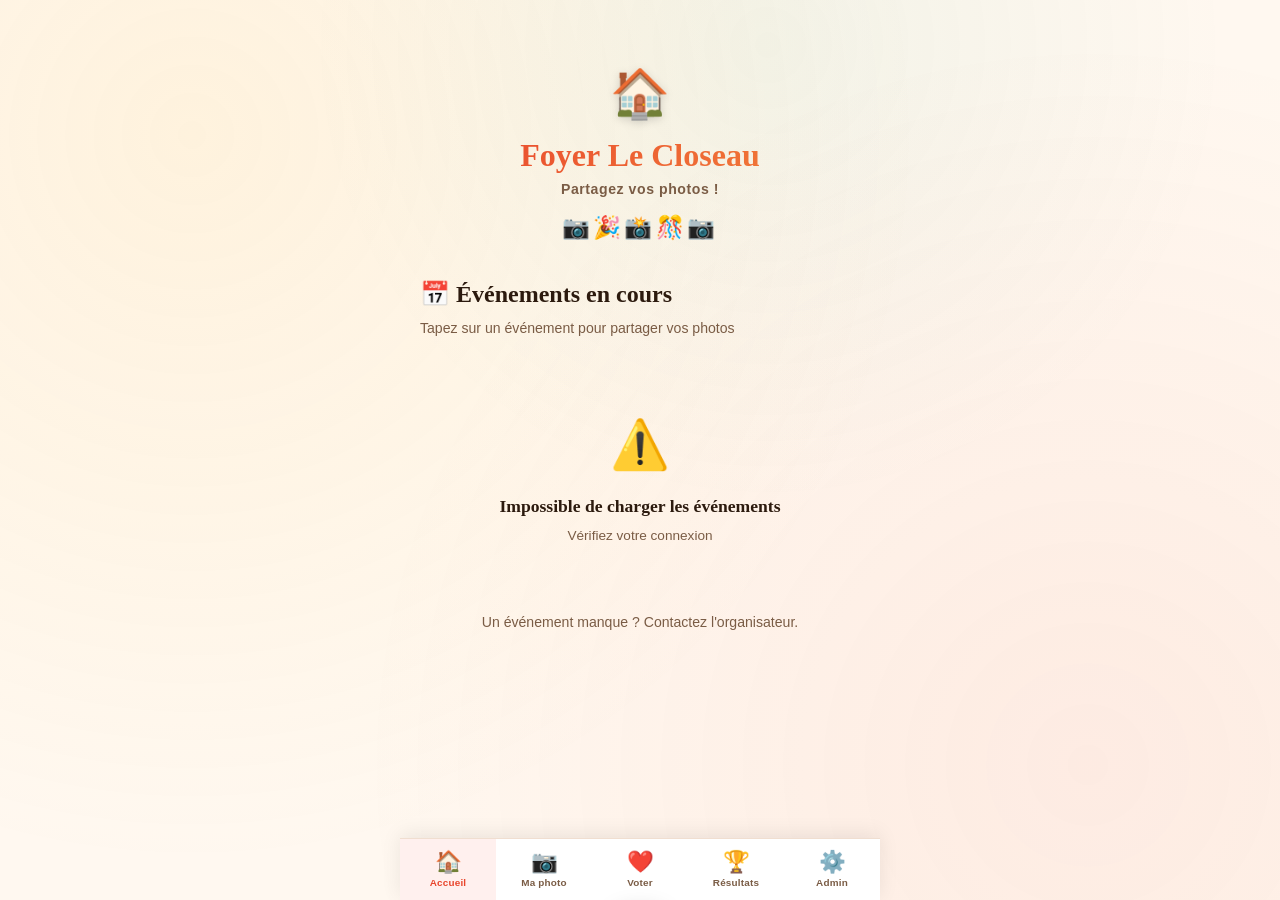
==== commit db0fa57f: "app" ====
--- a/index.html
+++ b/index.html
@@ -22,10 +22,14 @@
     </div>
 
     <h2 class="section-title">📅 Événements en cours</h2>
-    <p class="section-sub">Choisissez un événement pour partager vos photos</p>
+    <p class="section-sub">Tapez sur un événement pour partager vos photos</p>
 
     <div id="eventsList">
       <div class="loader"><div class="spinner"></div></div>
+    </div>
+
+    <div style="margin-top:1rem;text-align:center">
+      <p class="text-doux">Un événement manque ? Contactez l'organisateur.</p>
     </div>
   </section>
 
@@ -166,7 +170,7 @@
             <option value="concours">🏆 Concours photo avec vote</option>
           </select>
 
-          <button class="btn btn-primary" onclick="createEvent()">✅ Créer l'événement</button>
+          <button class="btn btn-primary" onclick="submitNewEvent()">✅ Créer l'événement</button>
         </div>
       </div>
 
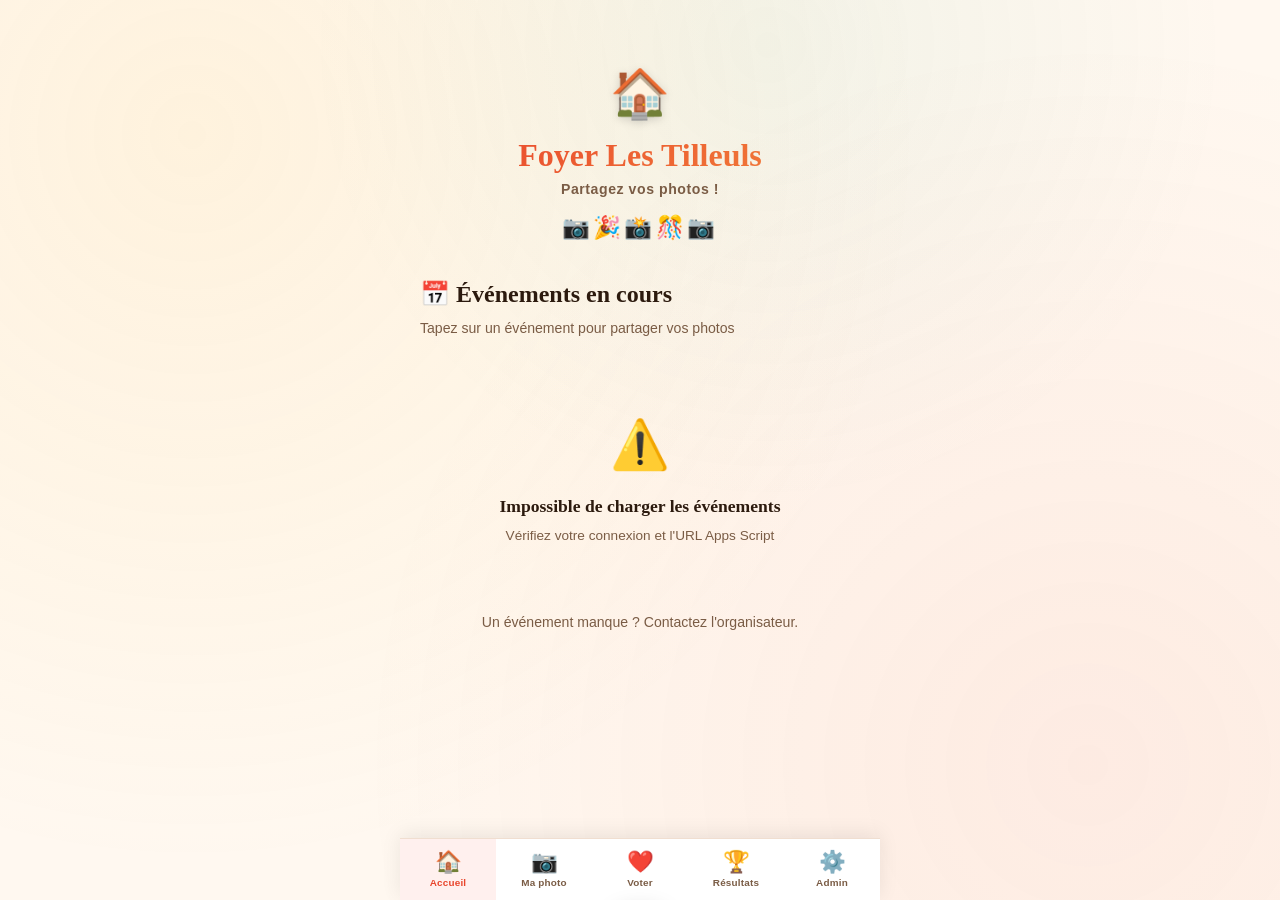
==== commit be9ba3c4: "app" ====
--- a/index.html
+++ b/index.html
@@ -214,6 +214,21 @@
           </button>
         </div>
 
+        <!-- Supprimer l'événement -->
+        <div class="card" style="border-color:#fee2e2;background:#fff5f5">
+          <p class="input-label" style="margin-bottom:.75rem;color:var(--rouge)">⚠️ Zone dangereuse</p>
+          <button class="btn btn-secondary" id="deleteEventBtn"
+                  style="border-color:var(--rouge);color:var(--rouge)"
+                  onclick="deleteCurrentEvent()">
+            🗑️ Supprimer cet événement
+          </button>
+          <p class="text-doux text-center" style="margin-top:.5rem;font-size:.75rem">
+            Supprime l'événement et toutes ses photos de la base de données.
+          </p>
+        </div>
+
+        <hr class="divider">
+
         <!-- Modération -->
         <h3 style="font-family:var(--font-titre);font-size:1.1rem;font-weight:700;margin-bottom:.75rem">📋 Photos à modérer</h3>
         <div id="adminPhotoList"></div>
